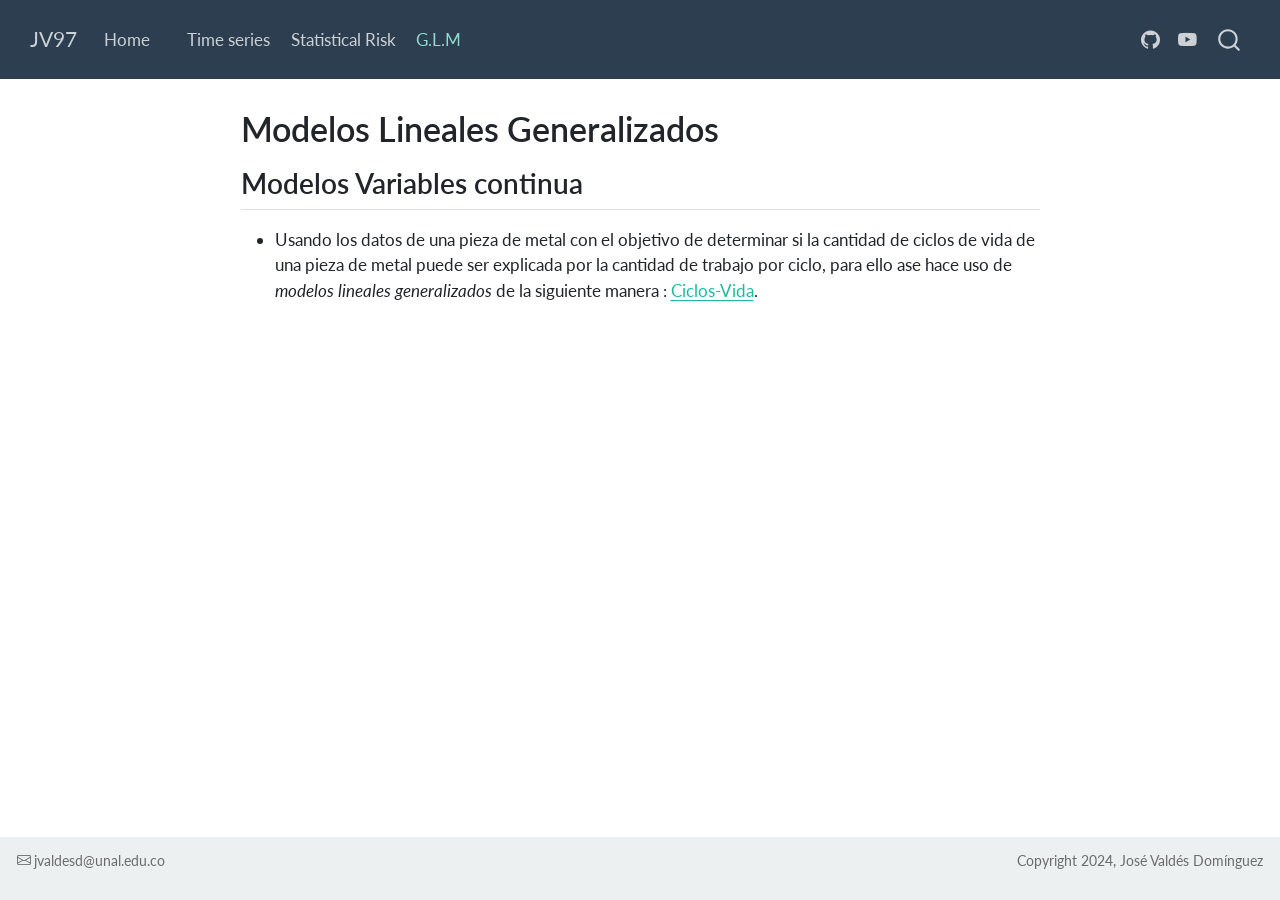
==== docs/GLM.html @ 47a0c565 "Agregar GLM" ====
<!DOCTYPE html>
<html xmlns="http://www.w3.org/1999/xhtml" lang="es" xml:lang="es"><head>

<meta charset="utf-8">
<meta name="generator" content="quarto-1.4.549">

<meta name="viewport" content="width=device-width, initial-scale=1.0, user-scalable=yes">


<title>JV97 - Modelos Lineales Generalizados</title>
<style>
code{white-space: pre-wrap;}
span.smallcaps{font-variant: small-caps;}
div.columns{display: flex; gap: min(4vw, 1.5em);}
div.column{flex: auto; overflow-x: auto;}
div.hanging-indent{margin-left: 1.5em; text-indent: -1.5em;}
ul.task-list{list-style: none;}
ul.task-list li input[type="checkbox"] {
  width: 0.8em;
  margin: 0 0.8em 0.2em -1em; /* quarto-specific, see https://github.com/quarto-dev/quarto-cli/issues/4556 */ 
  vertical-align: middle;
}
</style>


<script src="site_libs/quarto-nav/quarto-nav.js"></script>
<script src="site_libs/quarto-nav/headroom.min.js"></script>
<script src="site_libs/clipboard/clipboard.min.js"></script>
<script src="site_libs/quarto-search/autocomplete.umd.js"></script>
<script src="site_libs/quarto-search/fuse.min.js"></script>
<script src="site_libs/quarto-search/quarto-search.js"></script>
<meta name="quarto:offset" content="./">
<link href=".//imagen/logo/JV97-logos4.jpeg" rel="icon" type="image/jpeg">
<script src="site_libs/quarto-html/quarto.js"></script>
<script src="site_libs/quarto-html/popper.min.js"></script>
<script src="site_libs/quarto-html/tippy.umd.min.js"></script>
<script src="site_libs/quarto-html/anchor.min.js"></script>
<link href="site_libs/quarto-html/tippy.css" rel="stylesheet">
<link href="site_libs/quarto-html/quarto-syntax-highlighting.css" rel="stylesheet" id="quarto-text-highlighting-styles">
<script src="site_libs/bootstrap/bootstrap.min.js"></script>
<link href="site_libs/bootstrap/bootstrap-icons.css" rel="stylesheet">
<link href="site_libs/bootstrap/bootstrap.min.css" rel="stylesheet" id="quarto-bootstrap" data-mode="light">
<script id="quarto-search-options" type="application/json">{
  "location": "navbar",
  "copy-button": false,
  "collapse-after": 3,
  "panel-placement": "end",
  "type": "overlay",
  "limit": 50,
  "keyboard-shortcut": [
    "f",
    "/",
    "s"
  ],
  "show-item-context": false,
  "language": {
    "search-no-results-text": "Sin resultados",
    "search-matching-documents-text": "documentos encontrados",
    "search-copy-link-title": "Copiar el enlace en la búsqueda",
    "search-hide-matches-text": "Ocultar resultados adicionales",
    "search-more-match-text": "resultado adicional en este documento",
    "search-more-matches-text": "resultados adicionales en este documento",
    "search-clear-button-title": "Borrar",
    "search-text-placeholder": "",
    "search-detached-cancel-button-title": "Cancelar",
    "search-submit-button-title": "Enviar",
    "search-label": "Buscar"
  }
}</script>
<script async="" src="https://www.googletagmanager.com/gtag/js?id=G-8QEJFWVWYY"></script>

<script type="text/javascript">

window.dataLayer = window.dataLayer || [];
function gtag(){dataLayer.push(arguments);}
gtag('js', new Date());
gtag('config', 'G-8QEJFWVWYY', { 'anonymize_ip': true});
</script>


</head>

<body class="nav-fixed fullcontent">

<div id="quarto-search-results"></div>
  <header id="quarto-header" class="headroom fixed-top">
    <nav class="navbar navbar-expand-lg " data-bs-theme="dark">
      <div class="navbar-container container-fluid">
      <div class="navbar-brand-container mx-auto">
    <a class="navbar-brand" href="./index.html">
    <span class="navbar-title">JV97</span>
    </a>
  </div>
            <div id="quarto-search" class="" title="Buscar"></div>
          <button class="navbar-toggler" type="button" data-bs-toggle="collapse" data-bs-target="#navbarCollapse" aria-controls="navbarCollapse" aria-expanded="false" aria-label="Navegación de palanca" onclick="if (window.quartoToggleHeadroom) { window.quartoToggleHeadroom(); }">
  <span class="navbar-toggler-icon"></span>
</button>
          <div class="collapse navbar-collapse" id="navbarCollapse">
            <ul class="navbar-nav navbar-nav-scroll me-auto">
  <li class="nav-item">
    <a class="nav-link" href="./index.html"> 
<span class="menu-text">Home</span></a>
  </li>  
  <li class="nav-item compact">
    <a class="nav-link" href="./about.qmd"> 
<span class="menu-text"></span></a>
  </li>  
  <li class="nav-item">
    <a class="nav-link" href="./series.html"> 
<span class="menu-text">Time series</span></a>
  </li>  
  <li class="nav-item">
    <a class="nav-link" href="./Teo Est. Riesgo.html"> 
<span class="menu-text">Statistical Risk</span></a>
  </li>  
  <li class="nav-item">
    <a class="nav-link active" href="./GLM.html" aria-current="page"> 
<span class="menu-text">G.L.M</span></a>
  </li>  
</ul>
            <ul class="navbar-nav navbar-nav-scroll ms-auto">
  <li class="nav-item compact">
    <a class="nav-link" href="https://github.com/JoseValdes97?tab=repositories"> <i class="bi bi-github" role="img">
</i> 
<span class="menu-text"></span></a>
  </li>  
  <li class="nav-item compact">
    <a class="nav-link" href="https://www.youtube.com/@neofilos1576"> <i class="bi bi-youtube" role="img">
</i> 
<span class="menu-text"></span></a>
  </li>  
</ul>
          </div> <!-- /navcollapse -->
          <div class="quarto-navbar-tools">
</div>
      </div> <!-- /container-fluid -->
    </nav>
</header>
<!-- content -->
<div id="quarto-content" class="quarto-container page-columns page-rows-contents page-layout-article page-navbar">
<!-- sidebar -->
<!-- margin-sidebar -->
    
<!-- main -->
<main class="content" id="quarto-document-content">

<header id="title-block-header" class="quarto-title-block default">
<div class="quarto-title">
<h1 class="title">Modelos Lineales Generalizados</h1>
</div>



<div class="quarto-title-meta">

    
  
    
  </div>
  


</header>


<section id="modelos-variables-continua" class="level2">
<h2 class="anchored" data-anchor-id="modelos-variables-continua">Modelos Variables continua</h2>
<ul>
<li>Usando los datos de una pieza de metal con el objetivo de determinar si la cantidad de ciclos de vida de una pieza de metal puede ser explicada por la cantidad de trabajo por ciclo, para ello ase hace uso de <em>modelos lineales generalizados</em> de la siguiente manera : <a href="HTML/Taller 1.html">Ciclos-Vida</a>.</li>
</ul>


</section>

</main> <!-- /main -->
<script id="quarto-html-after-body" type="application/javascript">
window.document.addEventListener("DOMContentLoaded", function (event) {
  const toggleBodyColorMode = (bsSheetEl) => {
    const mode = bsSheetEl.getAttribute("data-mode");
    const bodyEl = window.document.querySelector("body");
    if (mode === "dark") {
      bodyEl.classList.add("quarto-dark");
      bodyEl.classList.remove("quarto-light");
    } else {
      bodyEl.classList.add("quarto-light");
      bodyEl.classList.remove("quarto-dark");
    }
  }
  const toggleBodyColorPrimary = () => {
    const bsSheetEl = window.document.querySelector("link#quarto-bootstrap");
    if (bsSheetEl) {
      toggleBodyColorMode(bsSheetEl);
    }
  }
  toggleBodyColorPrimary();  
  const icon = "";
  const anchorJS = new window.AnchorJS();
  anchorJS.options = {
    placement: 'right',
    icon: icon
  };
  anchorJS.add('.anchored');
  const isCodeAnnotation = (el) => {
    for (const clz of el.classList) {
      if (clz.startsWith('code-annotation-')) {                     
        return true;
      }
    }
    return false;
  }
  const clipboard = new window.ClipboardJS('.code-copy-button', {
    text: function(trigger) {
      const codeEl = trigger.previousElementSibling.cloneNode(true);
      for (const childEl of codeEl.children) {
        if (isCodeAnnotation(childEl)) {
          childEl.remove();
        }
      }
      return codeEl.innerText;
    }
  });
  clipboard.on('success', function(e) {
    // button target
    const button = e.trigger;
    // don't keep focus
    button.blur();
    // flash "checked"
    button.classList.add('code-copy-button-checked');
    var currentTitle = button.getAttribute("title");
    button.setAttribute("title", "Copiado");
    let tooltip;
    if (window.bootstrap) {
      button.setAttribute("data-bs-toggle", "tooltip");
      button.setAttribute("data-bs-placement", "left");
      button.setAttribute("data-bs-title", "Copiado");
      tooltip = new bootstrap.Tooltip(button, 
        { trigger: "manual", 
          customClass: "code-copy-button-tooltip",
          offset: [0, -8]});
      tooltip.show();    
    }
    setTimeout(function() {
      if (tooltip) {
        tooltip.hide();
        button.removeAttribute("data-bs-title");
        button.removeAttribute("data-bs-toggle");
        button.removeAttribute("data-bs-placement");
      }
      button.setAttribute("title", currentTitle);
      button.classList.remove('code-copy-button-checked');
    }, 1000);
    // clear code selection
    e.clearSelection();
  });
  function tippyHover(el, contentFn, onTriggerFn, onUntriggerFn) {
    const config = {
      allowHTML: true,
      maxWidth: 500,
      delay: 100,
      arrow: false,
      appendTo: function(el) {
          return el.parentElement;
      },
      interactive: true,
      interactiveBorder: 10,
      theme: 'quarto',
      placement: 'bottom-start',
    };
    if (contentFn) {
      config.content = contentFn;
    }
    if (onTriggerFn) {
      config.onTrigger = onTriggerFn;
    }
    if (onUntriggerFn) {
      config.onUntrigger = onUntriggerFn;
    }
    window.tippy(el, config); 
  }
  const noterefs = window.document.querySelectorAll('a[role="doc-noteref"]');
  for (var i=0; i<noterefs.length; i++) {
    const ref = noterefs[i];
    tippyHover(ref, function() {
      // use id or data attribute instead here
      let href = ref.getAttribute('data-footnote-href') || ref.getAttribute('href');
      try { href = new URL(href).hash; } catch {}
      const id = href.replace(/^#\/?/, "");
      const note = window.document.getElementById(id);
      return note.innerHTML;
    });
  }
  const xrefs = window.document.querySelectorAll('a.quarto-xref');
  const processXRef = (id, note) => {
    // Strip column container classes
    const stripColumnClz = (el) => {
      el.classList.remove("page-full", "page-columns");
      if (el.children) {
        for (const child of el.children) {
          stripColumnClz(child);
        }
      }
    }
    stripColumnClz(note)
    if (id === null || id.startsWith('sec-')) {
      // Special case sections, only their first couple elements
      const container = document.createElement("div");
      if (note.children && note.children.length > 2) {
        container.appendChild(note.children[0].cloneNode(true));
        for (let i = 1; i < note.children.length; i++) {
          const child = note.children[i];
          if (child.tagName === "P" && child.innerText === "") {
            continue;
          } else {
            container.appendChild(child.cloneNode(true));
            break;
          }
        }
        if (window.Quarto?.typesetMath) {
          window.Quarto.typesetMath(container);
        }
        return container.innerHTML
      } else {
        if (window.Quarto?.typesetMath) {
          window.Quarto.typesetMath(note);
        }
        return note.innerHTML;
      }
    } else {
      // Remove any anchor links if they are present
      const anchorLink = note.querySelector('a.anchorjs-link');
      if (anchorLink) {
        anchorLink.remove();
      }
      if (window.Quarto?.typesetMath) {
        window.Quarto.typesetMath(note);
      }
      // TODO in 1.5, we should make sure this works without a callout special case
      if (note.classList.contains("callout")) {
        return note.outerHTML;
      } else {
        return note.innerHTML;
      }
    }
  }
  for (var i=0; i<xrefs.length; i++) {
    const xref = xrefs[i];
    tippyHover(xref, undefined, function(instance) {
      instance.disable();
      let url = xref.getAttribute('href');
      let hash = undefined; 
      if (url.startsWith('#')) {
        hash = url;
      } else {
        try { hash = new URL(url).hash; } catch {}
      }
      if (hash) {
        const id = hash.replace(/^#\/?/, "");
        const note = window.document.getElementById(id);
        if (note !== null) {
          try {
            const html = processXRef(id, note.cloneNode(true));
            instance.setContent(html);
          } finally {
            instance.enable();
            instance.show();
          }
        } else {
          // See if we can fetch this
          fetch(url.split('#')[0])
          .then(res => res.text())
          .then(html => {
            const parser = new DOMParser();
            const htmlDoc = parser.parseFromString(html, "text/html");
            const note = htmlDoc.getElementById(id);
            if (note !== null) {
              const html = processXRef(id, note);
              instance.setContent(html);
            } 
          }).finally(() => {
            instance.enable();
            instance.show();
          });
        }
      } else {
        // See if we can fetch a full url (with no hash to target)
        // This is a special case and we should probably do some content thinning / targeting
        fetch(url)
        .then(res => res.text())
        .then(html => {
          const parser = new DOMParser();
          const htmlDoc = parser.parseFromString(html, "text/html");
          const note = htmlDoc.querySelector('main.content');
          if (note !== null) {
            // This should only happen for chapter cross references
            // (since there is no id in the URL)
            // remove the first header
            if (note.children.length > 0 && note.children[0].tagName === "HEADER") {
              note.children[0].remove();
            }
            const html = processXRef(null, note);
            instance.setContent(html);
          } 
        }).finally(() => {
          instance.enable();
          instance.show();
        });
      }
    }, function(instance) {
    });
  }
      let selectedAnnoteEl;
      const selectorForAnnotation = ( cell, annotation) => {
        let cellAttr = 'data-code-cell="' + cell + '"';
        let lineAttr = 'data-code-annotation="' +  annotation + '"';
        const selector = 'span[' + cellAttr + '][' + lineAttr + ']';
        return selector;
      }
      const selectCodeLines = (annoteEl) => {
        const doc = window.document;
        const targetCell = annoteEl.getAttribute("data-target-cell");
        const targetAnnotation = annoteEl.getAttribute("data-target-annotation");
        const annoteSpan = window.document.querySelector(selectorForAnnotation(targetCell, targetAnnotation));
        const lines = annoteSpan.getAttribute("data-code-lines").split(",");
        const lineIds = lines.map((line) => {
          return targetCell + "-" + line;
        })
        let top = null;
        let height = null;
        let parent = null;
        if (lineIds.length > 0) {
            //compute the position of the single el (top and bottom and make a div)
            const el = window.document.getElementById(lineIds[0]);
            top = el.offsetTop;
            height = el.offsetHeight;
            parent = el.parentElement.parentElement;
          if (lineIds.length > 1) {
            const lastEl = window.document.getElementById(lineIds[lineIds.length - 1]);
            const bottom = lastEl.offsetTop + lastEl.offsetHeight;
            height = bottom - top;
          }
          if (top !== null && height !== null && parent !== null) {
            // cook up a div (if necessary) and position it 
            let div = window.document.getElementById("code-annotation-line-highlight");
            if (div === null) {
              div = window.document.createElement("div");
              div.setAttribute("id", "code-annotation-line-highlight");
              div.style.position = 'absolute';
              parent.appendChild(div);
            }
            div.style.top = top - 2 + "px";
            div.style.height = height + 4 + "px";
            div.style.left = 0;
            let gutterDiv = window.document.getElementById("code-annotation-line-highlight-gutter");
            if (gutterDiv === null) {
              gutterDiv = window.document.createElement("div");
              gutterDiv.setAttribute("id", "code-annotation-line-highlight-gutter");
              gutterDiv.style.position = 'absolute';
              const codeCell = window.document.getElementById(targetCell);
              const gutter = codeCell.querySelector('.code-annotation-gutter');
              gutter.appendChild(gutterDiv);
            }
            gutterDiv.style.top = top - 2 + "px";
            gutterDiv.style.height = height + 4 + "px";
          }
          selectedAnnoteEl = annoteEl;
        }
      };
      const unselectCodeLines = () => {
        const elementsIds = ["code-annotation-line-highlight", "code-annotation-line-highlight-gutter"];
        elementsIds.forEach((elId) => {
          const div = window.document.getElementById(elId);
          if (div) {
            div.remove();
          }
        });
        selectedAnnoteEl = undefined;
      };
        // Handle positioning of the toggle
    window.addEventListener(
      "resize",
      throttle(() => {
        elRect = undefined;
        if (selectedAnnoteEl) {
          selectCodeLines(selectedAnnoteEl);
        }
      }, 10)
    );
    function throttle(fn, ms) {
    let throttle = false;
    let timer;
      return (...args) => {
        if(!throttle) { // first call gets through
            fn.apply(this, args);
            throttle = true;
        } else { // all the others get throttled
            if(timer) clearTimeout(timer); // cancel #2
            timer = setTimeout(() => {
              fn.apply(this, args);
              timer = throttle = false;
            }, ms);
        }
      };
    }
      // Attach click handler to the DT
      const annoteDls = window.document.querySelectorAll('dt[data-target-cell]');
      for (const annoteDlNode of annoteDls) {
        annoteDlNode.addEventListener('click', (event) => {
          const clickedEl = event.target;
          if (clickedEl !== selectedAnnoteEl) {
            unselectCodeLines();
            const activeEl = window.document.querySelector('dt[data-target-cell].code-annotation-active');
            if (activeEl) {
              activeEl.classList.remove('code-annotation-active');
            }
            selectCodeLines(clickedEl);
            clickedEl.classList.add('code-annotation-active');
          } else {
            // Unselect the line
            unselectCodeLines();
            clickedEl.classList.remove('code-annotation-active');
          }
        });
      }
  const findCites = (el) => {
    const parentEl = el.parentElement;
    if (parentEl) {
      const cites = parentEl.dataset.cites;
      if (cites) {
        return {
          el,
          cites: cites.split(' ')
        };
      } else {
        return findCites(el.parentElement)
      }
    } else {
      return undefined;
    }
  };
  var bibliorefs = window.document.querySelectorAll('a[role="doc-biblioref"]');
  for (var i=0; i<bibliorefs.length; i++) {
    const ref = bibliorefs[i];
    const citeInfo = findCites(ref);
    if (citeInfo) {
      tippyHover(citeInfo.el, function() {
        var popup = window.document.createElement('div');
        citeInfo.cites.forEach(function(cite) {
          var citeDiv = window.document.createElement('div');
          citeDiv.classList.add('hanging-indent');
          citeDiv.classList.add('csl-entry');
          var biblioDiv = window.document.getElementById('ref-' + cite);
          if (biblioDiv) {
            citeDiv.innerHTML = biblioDiv.innerHTML;
          }
          popup.appendChild(citeDiv);
        });
        return popup.innerHTML;
      });
    }
  }
});
</script>
</div> <!-- /content -->
<footer class="footer">
  <div class="nav-footer">
    <div class="nav-footer-left">
      <ul class="footer-items list-unstyled">
    <li class="nav-item">
      <i class="bi bi-envelope" role="img">
</i> 
 jvaldesd@unal.edu.co
  </li>  
</ul>
    </div>   
    <div class="nav-footer-center">
      &nbsp;
    </div>
    <div class="nav-footer-right">
      <ul class="footer-items list-unstyled">
    <li class="nav-item">
 Copyright 2024, José Valdés Domínguez
  </li>  
</ul>
    </div>
  </div>
</footer>




</body></html>
---- docs/site_libs/quarto-html/tippy.css ----
.tippy-box[data-animation=fade][data-state=hidden]{opacity:0}[data-tippy-root]{max-width:calc(100vw - 10px)}.tippy-box{position:relative;background-color:#333;color:#fff;border-radius:4px;font-size:14px;line-height:1.4;white-space:normal;outline:0;transition-property:transform,visibility,opacity}.tippy-box[data-placement^=top]>.tippy-arrow{bottom:0}.tippy-box[data-placement^=top]>.tippy-arrow:before{bottom:-7px;left:0;border-width:8px 8px 0;border-top-color:initial;transform-origin:center top}.tippy-box[data-placement^=bottom]>.tippy-arrow{top:0}.tippy-box[data-placement^=bottom]>.tippy-arrow:before{top:-7px;left:0;border-width:0 8px 8px;border-bottom-color:initial;transform-origin:center bottom}.tippy-box[data-placement^=left]>.tippy-arrow{right:0}.tippy-box[data-placement^=left]>.tippy-arrow:before{border-width:8px 0 8px 8px;border-left-color:initial;right:-7px;transform-origin:center left}.tippy-box[data-placement^=right]>.tippy-arrow{left:0}.tippy-box[data-placement^=right]>.tippy-arrow:before{left:-7px;border-width:8px 8px 8px 0;border-right-color:initial;transform-origin:center right}.tippy-box[data-inertia][data-state=visible]{transition-timing-function:cubic-bezier(.54,1.5,.38,1.11)}.tippy-arrow{width:16px;height:16px;color:#333}.tippy-arrow:before{content:"";position:absolute;border-color:transparent;border-style:solid}.tippy-content{position:relative;padding:5px 9px;z-index:1}
---- docs/site_libs/quarto-html/quarto-syntax-highlighting.css ----
/* quarto syntax highlight colors */
:root {
  --quarto-hl-ot-color: #003B4F;
  --quarto-hl-at-color: #657422;
  --quarto-hl-ss-color: #20794D;
  --quarto-hl-an-color: #5E5E5E;
  --quarto-hl-fu-color: #4758AB;
  --quarto-hl-st-color: #20794D;
  --quarto-hl-cf-color: #003B4F;
  --quarto-hl-op-color: #5E5E5E;
  --quarto-hl-er-color: #AD0000;
  --quarto-hl-bn-color: #AD0000;
  --quarto-hl-al-color: #AD0000;
  --quarto-hl-va-color: #111111;
  --quarto-hl-bu-color: inherit;
  --quarto-hl-ex-color: inherit;
  --quarto-hl-pp-color: #AD0000;
  --quarto-hl-in-color: #5E5E5E;
  --quarto-hl-vs-color: #20794D;
  --quarto-hl-wa-color: #5E5E5E;
  --quarto-hl-do-color: #5E5E5E;
  --quarto-hl-im-color: #00769E;
  --quarto-hl-ch-color: #20794D;
  --quarto-hl-dt-color: #AD0000;
  --quarto-hl-fl-color: #AD0000;
  --quarto-hl-co-color: #5E5E5E;
  --quarto-hl-cv-color: #5E5E5E;
  --quarto-hl-cn-color: #8f5902;
  --quarto-hl-sc-color: #5E5E5E;
  --quarto-hl-dv-color: #AD0000;
  --quarto-hl-kw-color: #003B4F;
}

/* other quarto variables */
:root {
  --quarto-font-monospace: SFMono-Regular, Menlo, Monaco, Consolas, "Liberation Mono", "Courier New", monospace;
}

pre > code.sourceCode > span {
  color: #003B4F;
}

code span {
  color: #003B4F;
}

code.sourceCode > span {
  color: #003B4F;
}

div.sourceCode,
div.sourceCode pre.sourceCode {
  color: #003B4F;
}

code span.ot {
  color: #003B4F;
  font-style: inherit;
}

code span.at {
  color: #657422;
  font-style: inherit;
}

code span.ss {
  color: #20794D;
  font-style: inherit;
}

code span.an {
  color: #5E5E5E;
  font-style: inherit;
}

code span.fu {
  color: #4758AB;
  font-style: inherit;
}

code span.st {
  color: #20794D;
  font-style: inherit;
}

code span.cf {
  color: #003B4F;
  font-style: inherit;
}

code span.op {
  color: #5E5E5E;
  font-style: inherit;
}

code span.er {
  color: #AD0000;
  font-style: inherit;
}

code span.bn {
  color: #AD0000;
  font-style: inherit;
}

code span.al {
  color: #AD0000;
  font-style: inherit;
}

code span.va {
  color: #111111;
  font-style: inherit;
}

code span.bu {
  font-style: inherit;
}

code span.ex {
  font-style: inherit;
}

code span.pp {
  color: #AD0000;
  font-style: inherit;
}

code span.in {
  color: #5E5E5E;
  font-style: inherit;
}

code span.vs {
  color: #20794D;
  font-style: inherit;
}

code span.wa {
  color: #5E5E5E;
  font-style: italic;
}

code span.do {
  color: #5E5E5E;
  font-style: italic;
}

code span.im {
  color: #00769E;
  font-style: inherit;
}

code span.ch {
  color: #20794D;
  font-style: inherit;
}

code span.dt {
  color: #AD0000;
  font-style: inherit;
}

code span.fl {
  color: #AD0000;
  font-style: inherit;
}

code span.co {
  color: #5E5E5E;
  font-style: inherit;
}

code span.cv {
  color: #5E5E5E;
  font-style: italic;
}

code span.cn {
  color: #8f5902;
  font-style: inherit;
}

code span.sc {
  color: #5E5E5E;
  font-style: inherit;
}

code span.dv {
  color: #AD0000;
  font-style: inherit;
}

code span.kw {
  color: #003B4F;
  font-style: inherit;
}

.prevent-inlining {
  content: "</";
}

/*# sourceMappingURL=debc5d5d77c3f9108843748ff7464032.css.map */
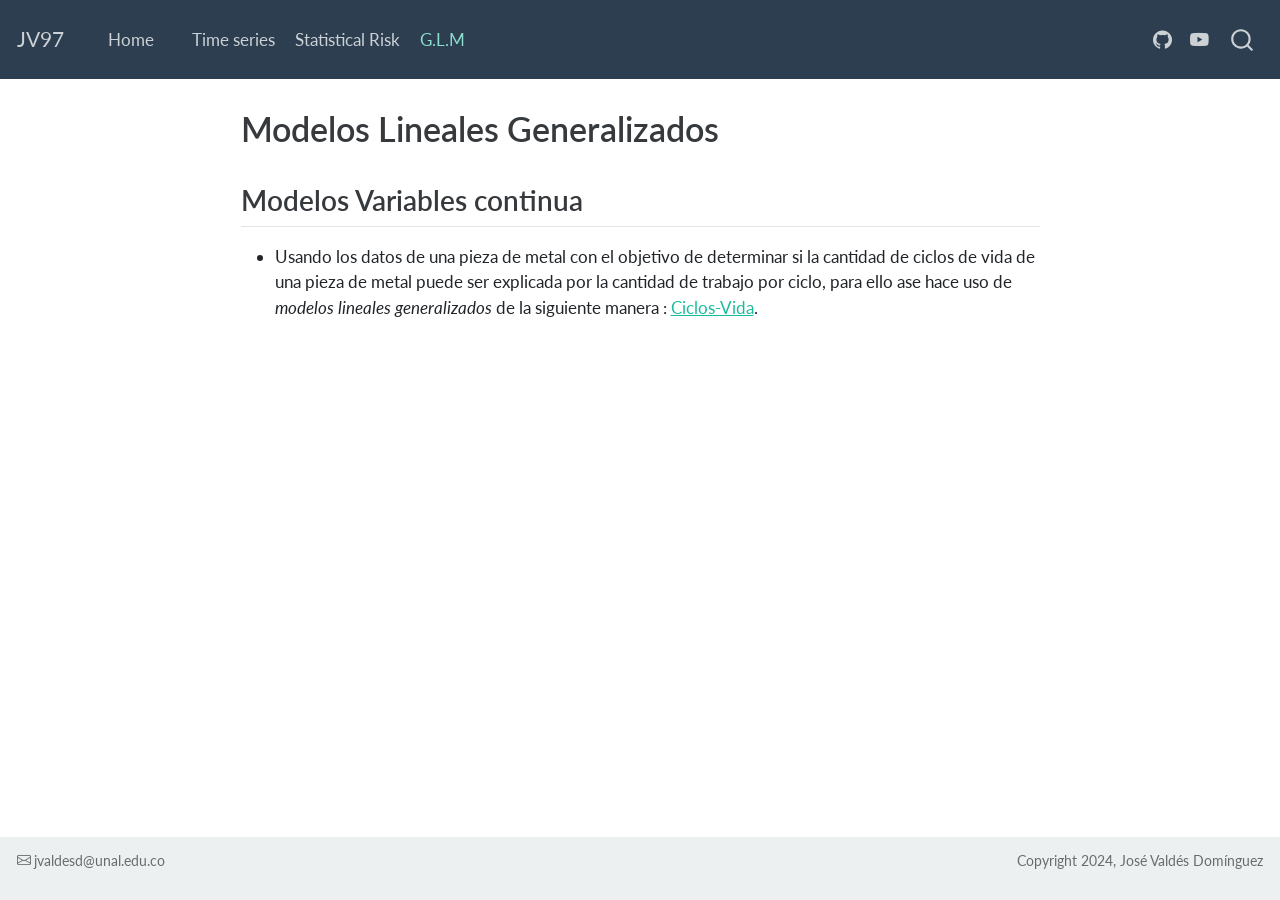
==== commit e3893ab9: "Cambio CV ahora si funciona" ====
--- a/docs/GLM.html
+++ b/docs/GLM.html
@@ -2,7 +2,7 @@
 <html xmlns="http://www.w3.org/1999/xhtml" lang="es" xml:lang="es"><head>
 
 <meta charset="utf-8">
-<meta name="generator" content="quarto-1.4.549">
+<meta name="generator" content="quarto-1.3.450">
 
 <meta name="viewport" content="width=device-width, initial-scale=1.0, user-scalable=yes">
 
@@ -46,13 +46,7 @@
   "collapse-after": 3,
   "panel-placement": "end",
   "type": "overlay",
-  "limit": 50,
-  "keyboard-shortcut": [
-    "f",
-    "/",
-    "s"
-  ],
-  "show-item-context": false,
+  "limit": 20,
   "language": {
     "search-no-results-text": "Sin resultados",
     "search-matching-documents-text": "documentos encontrados",
@@ -61,7 +55,6 @@
     "search-more-match-text": "resultado adicional en este documento",
     "search-more-matches-text": "resultados adicionales en este documento",
     "search-clear-button-title": "Borrar",
-    "search-text-placeholder": "",
     "search-detached-cancel-button-title": "Cancelar",
     "search-submit-button-title": "Enviar",
     "search-label": "Buscar"
@@ -84,9 +77,9 @@
 
 <div id="quarto-search-results"></div>
   <header id="quarto-header" class="headroom fixed-top">
-    <nav class="navbar navbar-expand-lg " data-bs-theme="dark">
+    <nav class="navbar navbar-expand-lg navbar-dark ">
       <div class="navbar-container container-fluid">
-      <div class="navbar-brand-container mx-auto">
+      <div class="navbar-brand-container">
     <a class="navbar-brand" href="./index.html">
     <span class="navbar-title">JV97</span>
     </a>
@@ -98,41 +91,41 @@
           <div class="collapse navbar-collapse" id="navbarCollapse">
             <ul class="navbar-nav navbar-nav-scroll me-auto">
   <li class="nav-item">
-    <a class="nav-link" href="./index.html"> 
-<span class="menu-text">Home</span></a>
+    <a class="nav-link" href="./index.html" rel="" target="">
+ <span class="menu-text">Home</span></a>
   </li>  
   <li class="nav-item compact">
-    <a class="nav-link" href="./about.qmd"> 
-<span class="menu-text"></span></a>
+    <a class="nav-link" href="./about.qmd" rel="" target="">
+ <span class="menu-text"></span></a>
   </li>  
   <li class="nav-item">
-    <a class="nav-link" href="./series.html"> 
-<span class="menu-text">Time series</span></a>
+    <a class="nav-link" href="./series.html" rel="" target="">
+ <span class="menu-text">Time series</span></a>
   </li>  
   <li class="nav-item">
-    <a class="nav-link" href="./Teo Est. Riesgo.html"> 
-<span class="menu-text">Statistical Risk</span></a>
+    <a class="nav-link" href="./Teo Est. Riesgo.html" rel="" target="">
+ <span class="menu-text">Statistical Risk</span></a>
   </li>  
   <li class="nav-item">
-    <a class="nav-link active" href="./GLM.html" aria-current="page"> 
-<span class="menu-text">G.L.M</span></a>
+    <a class="nav-link active" href="./GLM.html" rel="" target="" aria-current="page">
+ <span class="menu-text">G.L.M</span></a>
   </li>  
 </ul>
             <ul class="navbar-nav navbar-nav-scroll ms-auto">
   <li class="nav-item compact">
-    <a class="nav-link" href="https://github.com/JoseValdes97?tab=repositories"> <i class="bi bi-github" role="img">
+    <a class="nav-link" href="https://github.com/JoseValdes97?tab=repositories" rel="" target=""><i class="bi bi-github" role="img">
 </i> 
-<span class="menu-text"></span></a>
+ <span class="menu-text"></span></a>
   </li>  
   <li class="nav-item compact">
-    <a class="nav-link" href="https://www.youtube.com/@neofilos1576"> <i class="bi bi-youtube" role="img">
+    <a class="nav-link" href="https://www.youtube.com/@neofilos1576" rel="" target=""><i class="bi bi-youtube" role="img">
 </i> 
-<span class="menu-text"></span></a>
+ <span class="menu-text"></span></a>
   </li>  
 </ul>
+            <div class="quarto-navbar-tools">
+</div>
           </div> <!-- /navcollapse -->
-          <div class="quarto-navbar-tools">
-</div>
       </div> <!-- /container-fluid -->
     </nav>
 </header>
@@ -159,9 +152,7 @@
   </div>
   
 
-
 </header>
-
 
 <section id="modelos-variables-continua" class="level2">
 <h2 class="anchored" data-anchor-id="modelos-variables-continua">Modelos Variables continua</h2>
@@ -252,9 +243,10 @@
     // clear code selection
     e.clearSelection();
   });
-  function tippyHover(el, contentFn, onTriggerFn, onUntriggerFn) {
+  function tippyHover(el, contentFn) {
     const config = {
       allowHTML: true,
+      content: contentFn,
       maxWidth: 500,
       delay: 100,
       arrow: false,
@@ -264,17 +256,8 @@
       interactive: true,
       interactiveBorder: 10,
       theme: 'quarto',
-      placement: 'bottom-start',
+      placement: 'bottom-start'
     };
-    if (contentFn) {
-      config.content = contentFn;
-    }
-    if (onTriggerFn) {
-      config.onTrigger = onTriggerFn;
-    }
-    if (onUntriggerFn) {
-      config.onUntrigger = onUntriggerFn;
-    }
     window.tippy(el, config); 
   }
   const noterefs = window.document.querySelectorAll('a[role="doc-noteref"]');
@@ -287,125 +270,6 @@
       const id = href.replace(/^#\/?/, "");
       const note = window.document.getElementById(id);
       return note.innerHTML;
-    });
-  }
-  const xrefs = window.document.querySelectorAll('a.quarto-xref');
-  const processXRef = (id, note) => {
-    // Strip column container classes
-    const stripColumnClz = (el) => {
-      el.classList.remove("page-full", "page-columns");
-      if (el.children) {
-        for (const child of el.children) {
-          stripColumnClz(child);
-        }
-      }
-    }
-    stripColumnClz(note)
-    if (id === null || id.startsWith('sec-')) {
-      // Special case sections, only their first couple elements
-      const container = document.createElement("div");
-      if (note.children && note.children.length > 2) {
-        container.appendChild(note.children[0].cloneNode(true));
-        for (let i = 1; i < note.children.length; i++) {
-          const child = note.children[i];
-          if (child.tagName === "P" && child.innerText === "") {
-            continue;
-          } else {
-            container.appendChild(child.cloneNode(true));
-            break;
-          }
-        }
-        if (window.Quarto?.typesetMath) {
-          window.Quarto.typesetMath(container);
-        }
-        return container.innerHTML
-      } else {
-        if (window.Quarto?.typesetMath) {
-          window.Quarto.typesetMath(note);
-        }
-        return note.innerHTML;
-      }
-    } else {
-      // Remove any anchor links if they are present
-      const anchorLink = note.querySelector('a.anchorjs-link');
-      if (anchorLink) {
-        anchorLink.remove();
-      }
-      if (window.Quarto?.typesetMath) {
-        window.Quarto.typesetMath(note);
-      }
-      // TODO in 1.5, we should make sure this works without a callout special case
-      if (note.classList.contains("callout")) {
-        return note.outerHTML;
-      } else {
-        return note.innerHTML;
-      }
-    }
-  }
-  for (var i=0; i<xrefs.length; i++) {
-    const xref = xrefs[i];
-    tippyHover(xref, undefined, function(instance) {
-      instance.disable();
-      let url = xref.getAttribute('href');
-      let hash = undefined; 
-      if (url.startsWith('#')) {
-        hash = url;
-      } else {
-        try { hash = new URL(url).hash; } catch {}
-      }
-      if (hash) {
-        const id = hash.replace(/^#\/?/, "");
-        const note = window.document.getElementById(id);
-        if (note !== null) {
-          try {
-            const html = processXRef(id, note.cloneNode(true));
-            instance.setContent(html);
-          } finally {
-            instance.enable();
-            instance.show();
-          }
-        } else {
-          // See if we can fetch this
-          fetch(url.split('#')[0])
-          .then(res => res.text())
-          .then(html => {
-            const parser = new DOMParser();
-            const htmlDoc = parser.parseFromString(html, "text/html");
-            const note = htmlDoc.getElementById(id);
-            if (note !== null) {
-              const html = processXRef(id, note);
-              instance.setContent(html);
-            } 
-          }).finally(() => {
-            instance.enable();
-            instance.show();
-          });
-        }
-      } else {
-        // See if we can fetch a full url (with no hash to target)
-        // This is a special case and we should probably do some content thinning / targeting
-        fetch(url)
-        .then(res => res.text())
-        .then(html => {
-          const parser = new DOMParser();
-          const htmlDoc = parser.parseFromString(html, "text/html");
-          const note = htmlDoc.querySelector('main.content');
-          if (note !== null) {
-            // This should only happen for chapter cross references
-            // (since there is no id in the URL)
-            // remove the first header
-            if (note.children.length > 0 && note.children[0].tagName === "HEADER") {
-              note.children[0].remove();
-            }
-            const html = processXRef(null, note);
-            instance.setContent(html);
-          } 
-        }).finally(() => {
-          instance.enable();
-          instance.show();
-        });
-      }
-    }, function(instance) {
     });
   }
       let selectedAnnoteEl;
@@ -449,7 +313,6 @@
             }
             div.style.top = top - 2 + "px";
             div.style.height = height + 4 + "px";
-            div.style.left = 0;
             let gutterDiv = window.document.getElementById("code-annotation-line-highlight-gutter");
             if (gutterDiv === null) {
               gutterDiv = window.document.createElement("div");
@@ -475,32 +338,6 @@
         });
         selectedAnnoteEl = undefined;
       };
-        // Handle positioning of the toggle
-    window.addEventListener(
-      "resize",
-      throttle(() => {
-        elRect = undefined;
-        if (selectedAnnoteEl) {
-          selectCodeLines(selectedAnnoteEl);
-        }
-      }, 10)
-    );
-    function throttle(fn, ms) {
-    let throttle = false;
-    let timer;
-      return (...args) => {
-        if(!throttle) { // first call gets through
-            fn.apply(this, args);
-            throttle = true;
-        } else { // all the others get throttled
-            if(timer) clearTimeout(timer); // cancel #2
-            timer = setTimeout(() => {
-              fn.apply(this, args);
-              timer = throttle = false;
-            }, ms);
-        }
-      };
-    }
       // Attach click handler to the DT
       const annoteDls = window.document.querySelectorAll('dt[data-target-cell]');
       for (const annoteDlNode of annoteDls) {
@@ -587,5 +424,4 @@
 
 
 
-
 </body></html>
